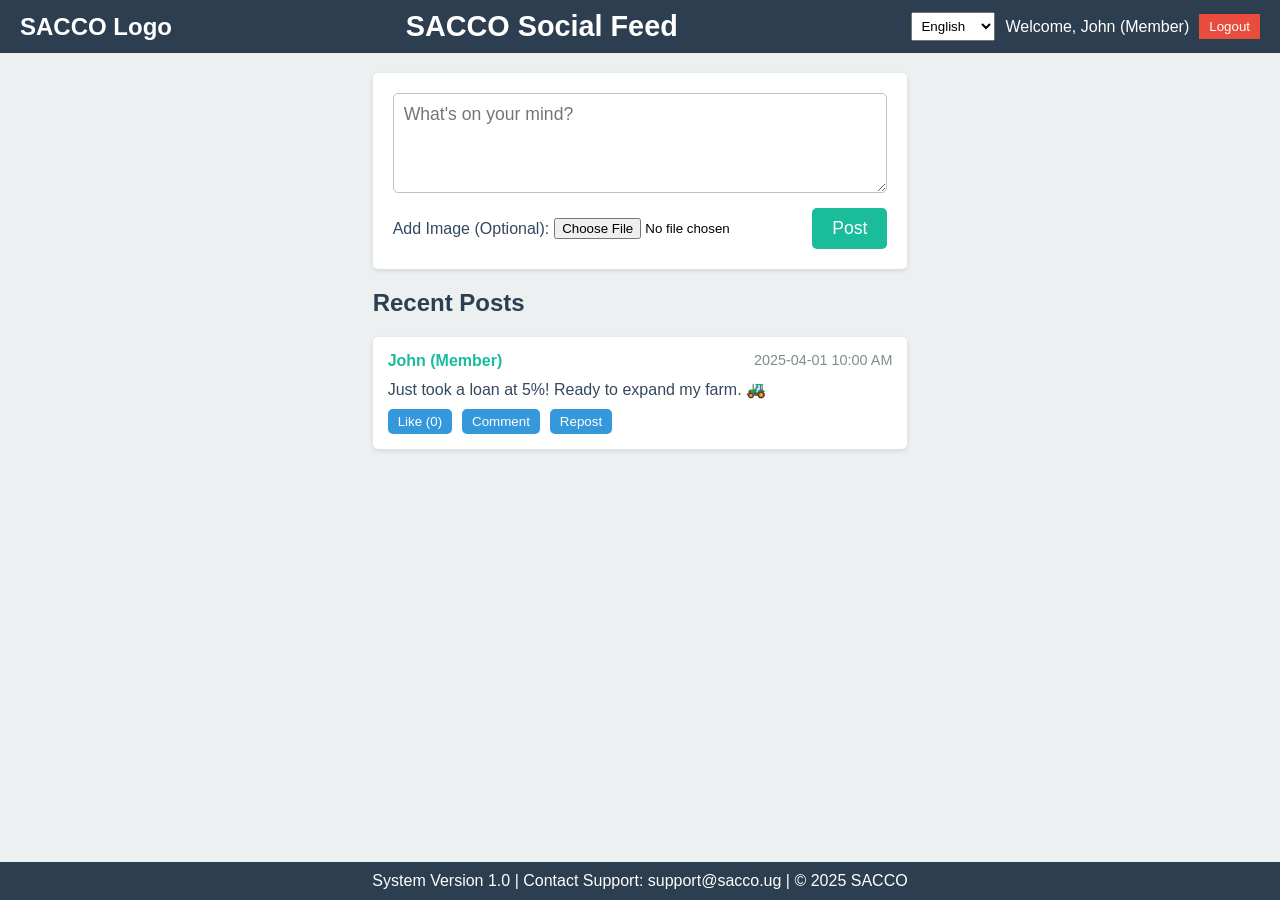
==== feed.html @ 19e906f7 "Add files via upload make and ensure the changes you made are correct enough before you commit" ====
<!DOCTYPE html>
<html lang="en">
<head>
    <meta charset="UTF-8">
    <meta name="viewport" content="width=device-width, initial-scale=1.0">
    <title>SACCO Social Feed</title>
    <link rel="stylesheet" href="feed-styles.css">
</head>
<body>
    <!-- Header -->
    <header>
        <div class="logo">SACCO Logo</div>
        <h1>SACCO Social Feed</h1>
        <div class="user-info">
            <select id="language-toggle">
                <option value="en">English</option>
                <option value="lg">Luganda</option>
            </select>
            <span>Welcome, [User Name]</span>
            <button id="logout-btn">Logout</button>
        </div>
    </header>

    <!-- Main Content -->
    <main>
        <!-- Post Creation Form -->
        <section class="post-form">
            <form id="post-form">
                <textarea id="post-content" placeholder="What's on your mind?" required></textarea>
                <div class="post-options">
                    <label for="post-image">Add Image (Optional):</label>
                    <input type="file" id="post-image" name="post-image">
                    <button type="submit">Post</button>
                </div>
            </form>
        </section>

        <!-- Feed -->
        <section class="feed">
            <h2>Recent Posts</h2>
            <div id="feed-posts">
                <!-- Sample Post (Will be populated dynamically) -->
                <div class="post" data-id="1">
                    <div class="post-header">
                        <span class="post-user">John (Member)</span>
                        <span class="post-timestamp">2025-04-01 10:00 AM</span>
                    </div>
                    <div class="post-content">
                        <p>Just took a loan at 5%! Ready to expand my farm. 🚜</p>
                    </div>
                    <div class="post-actions">
                        <button class="like-btn">Like (0)</button>
                        <button class="comment-btn">Comment</button>
                        <button class="repost-btn">Repost</button>
                    </div>
                    <div class="comments-section" style="display: none;">
                        <h3>Comments</h3>
                        <ul class="comments-list"></ul>
                        <form class="comment-form">
                            <input type="text" class="comment-input" placeholder="Add a comment..." required>
                            <button type="submit">Comment</button>
                        </form>
                    </div>
                </div>
            </div>
        </section>
    </main>

    <!-- Footer -->
    <footer>
        <p>System Version 1.0 | Contact Support: support@sacco.ug | © 2025 SACCO</p>
    </footer>

    <script src="feed-scripts.js"></script>
</body>
</html>
---- feed-styles.css ----
* {
    margin: 0;
    padding: 0;
    box-sizing: border-box;
    font-family: Arial, sans-serif;
}

body {
    display: flex;
    flex-direction: column;
    min-height: 100vh;
    background-color: #ecf0f1;
}

/* Header */
header {
    display: flex;
    justify-content: space-between;
    align-items: center;
    background-color: #2c3e50;
    color: white;
    padding: 10px 20px;
}

header .logo {
    font-size: 1.5em;
    font-weight: bold;
}

header h1 {
    font-size: 1.8em;
}

.user-info {
    display: flex;
    align-items: center;
    gap: 10px;
}

#language-toggle {
    padding: 5px;
}

#logout-btn {
    padding: 5px 10px;
    background-color: #e74c3c;
    border: none;
    color: white;
    cursor: pointer;
}

/* Main Content */
main {
    flex: 1;
    padding: 20px;
    max-width: 800px;
    margin: 0 auto;
}

/* Post Form */
.post-form {
    background-color: white;
    padding: 20px;
    border-radius: 5px;
    box-shadow: 0 2px 5px rgba(0, 0, 0, 0.1);
    margin-bottom: 20px;
}

#post-form {
    display: flex;
    flex-direction: column;
    gap: 15px;
}

#post-content {
    padding: 10px;
    font-size: 1.1em;
    border: 1px solid #bdc3c7;
    border-radius: 5px;
    resize: vertical;
    height: 100px;
}

.post-options {
    display: flex;
    justify-content: space-between;
    align-items: center;
}

.post-options label {
    color: #34495e;
}

.post-options input[type="file"] {
    padding: 5px;
}

.post-options button {
    padding: 10px 20px;
    background-color: #1abc9c;
    color: white;
    border: none;
    border-radius: 5px;
    font-size: 1.1em;
    cursor: pointer;
}

.post-options button:hover {
    background-color: #16a085;
}

/* Feed */
.feed h2 {
    color: #2c3e50;
    margin-bottom: 20px;
}

.post {
    background-color: white;
    padding: 15px;
    border-radius: 5px;
    box-shadow: 0 2px 5px rgba(0, 0, 0, 0.1);
    margin-bottom: 15px;
}

.post-header {
    display: flex;
    justify-content: space-between;
    margin-bottom: 10px;
}

.post-user {
    font-weight: bold;
    color: #1abc9c;
}

.post-timestamp {
    color: #7f8c8d;
    font-size: 0.9em;
}

.post-content p {
    color: #34495e;
    margin-bottom: 10px;
}

.post-actions {
    display: flex;
    gap: 10px;
}

.post-actions button {
    padding: 5px 10px;
    background-color: #3498db;
    color: white;
    border: none;
    border-radius: 5px;
    cursor: pointer;
}

.post-actions button:hover {
    background-color: #2980b9;
}

.comments-section {
    margin-top: 10px;
    padding: 10px;
    background-color: #f9f9f9;
    border-radius: 5px;
}

.comments-section h3 {
    color: #2c3e50;
    margin-bottom: 10px;
}

.comments-list {
    list-style: none;
    margin-bottom: 10px;
}

.comments-list li {
    padding: 5px 0;
    color: #34495e;
}

.comment-form {
    display: flex;
    gap: 10px;
}

.comment-input {
    flex: 1;
    padding: 5px;
    border: 1px solid #bdc3c7;
    border-radius: 5px;
}

.comment-form button {
    padding: 5px 10px;
    background-color: #1abc9c;
}

.comment-form button:hover {
    background-color: #16a085;
}

/* Footer */
footer {
    background-color: #2c3e50;
    color: white;
    text-align: center;
    padding: 10px;
}

/* Responsive Design */
@media (max-width: 480px) {
    main {
        padding: 10px;
    }

    header h1 {
        font-size: 1.5em;
    }

    .post-options {
        flex-direction: column;
        gap: 10px;
    }

    .post-actions {
        flex-direction: column;
        gap: 5px;
    }
}
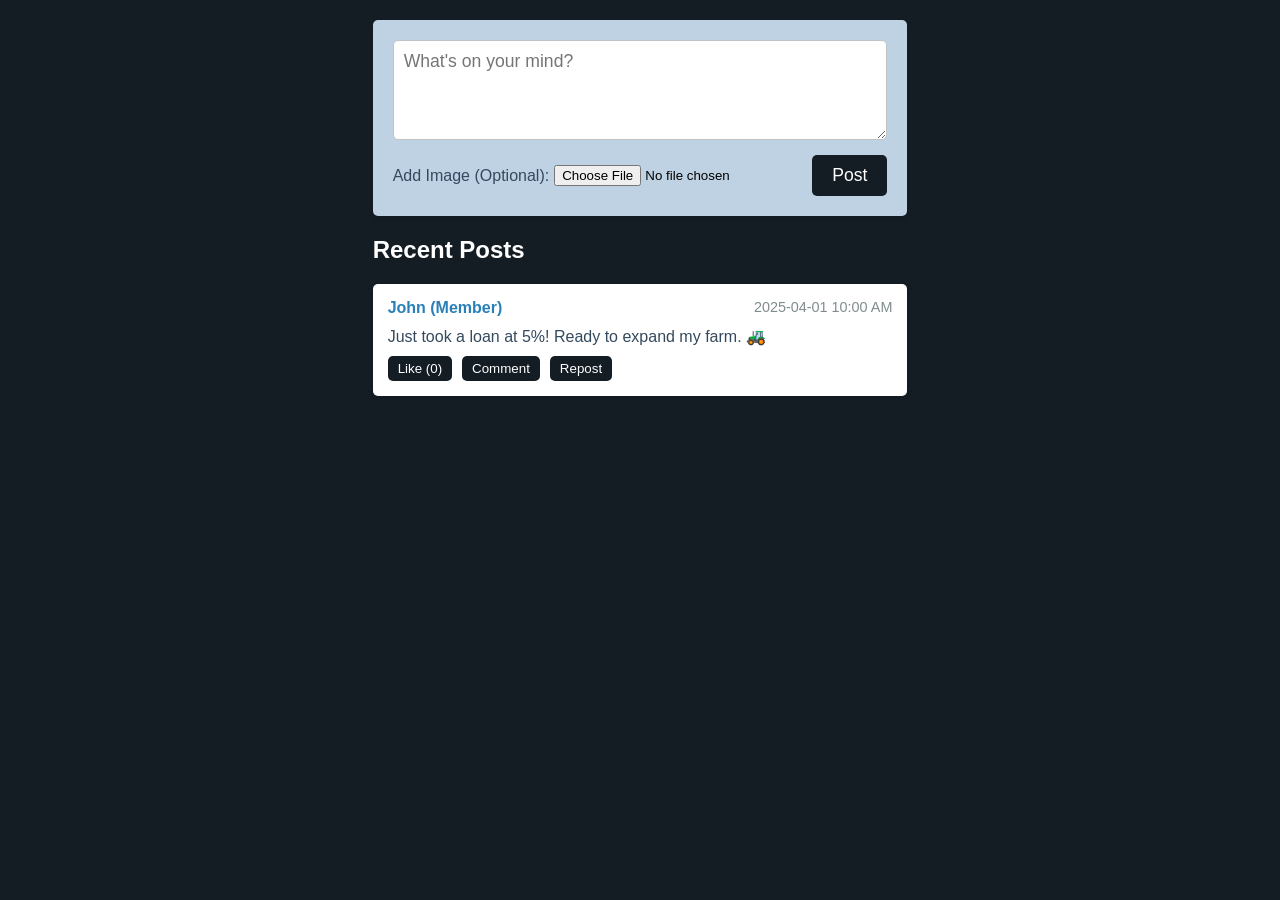
==== commit bbad5a73: "Update feed.html" ====
--- a/feed.html
+++ b/feed.html
@@ -7,7 +7,7 @@
     <link rel="stylesheet" href="feed-styles.css">
 </head>
 <body>
-    <!-- Header -->
+    <!-- Header 
     <header>
         <div class="logo">SACCO Logo</div>
         <h1>SACCO Social Feed</h1>
@@ -20,6 +20,7 @@
             <button id="logout-btn">Logout</button>
         </div>
     </header>
+    -->
 
     <!-- Main Content -->
     <main>
@@ -66,11 +67,6 @@
         </section>
     </main>
 
-    <!-- Footer -->
-    <footer>
-        <p>System Version 1.0 | Contact Support: support@sacco.ug | © 2025 SACCO</p>
-    </footer>
-
     <script src="feed-scripts.js"></script>
 </body>
-</html>+</html>
--- a/feed-styles.css
+++ b/feed-styles.css
@@ -9,7 +9,7 @@
     display: flex;
     flex-direction: column;
     min-height: 100vh;
-    background-color: #ecf0f1;
+    background-color: #141c24;
 }
 
 /* Header */
@@ -59,7 +59,7 @@
 
 /* Post Form */
 .post-form {
-    background-color: white;
+    background-color: #bfd2e4;
     padding: 20px;
     border-radius: 5px;
     box-shadow: 0 2px 5px rgba(0, 0, 0, 0.1);
@@ -97,7 +97,7 @@
 
 .post-options button {
     padding: 10px 20px;
-    background-color: #1abc9c;
+    background-color: #141c24;
     color: white;
     border: none;
     border-radius: 5px;
@@ -106,12 +106,12 @@
 }
 
 .post-options button:hover {
-    background-color: #16a085;
+    background-color: #2980b9;
 }
 
 /* Feed */
 .feed h2 {
-    color: #2c3e50;
+    color: white;
     margin-bottom: 20px;
 }
 
@@ -131,7 +131,7 @@
 
 .post-user {
     font-weight: bold;
-    color: #1abc9c;
+    color: #2980b9;
 }
 
 .post-timestamp {
@@ -151,7 +151,7 @@
 
 .post-actions button {
     padding: 5px 10px;
-    background-color: #3498db;
+    background-color: #141c24;
     color: white;
     border: none;
     border-radius: 5px;
@@ -165,7 +165,7 @@
 .comments-section {
     margin-top: 10px;
     padding: 10px;
-    background-color: #f9f9f9;
+    background-color: #7cabe0;
     border-radius: 5px;
 }
 
@@ -181,7 +181,7 @@
 
 .comments-list li {
     padding: 5px 0;
-    color: #34495e;
+    color: white;
 }
 
 .comment-form {
@@ -193,16 +193,18 @@
     flex: 1;
     padding: 5px;
     border: 1px solid #bdc3c7;
+
     border-radius: 5px;
 }
 
 .comment-form button {
     padding: 5px 10px;
-    background-color: #1abc9c;
+    color: white;
+    background-color: #141c24;
 }
 
 .comment-form button:hover {
-    background-color: #16a085;
+    background-color: #2980b9;
 }
 
 /* Footer */
@@ -232,4 +234,4 @@
         flex-direction: column;
         gap: 5px;
     }
-}+}
